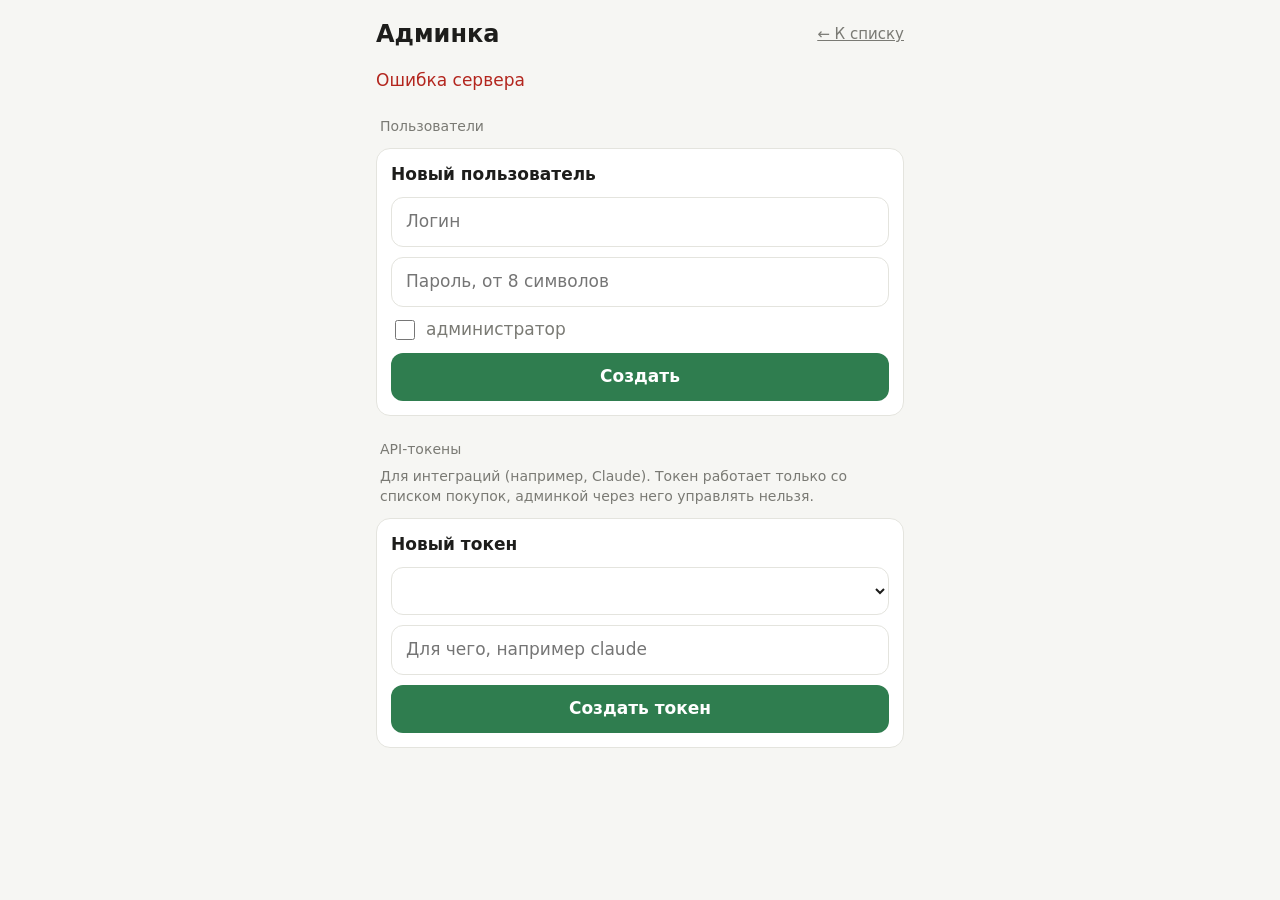
==== static/admin.html @ fd40a1fc "Список покупок: FastAPI, вход по паролю, админка, Docker + Caddy Общий список на несколько человек: " ====
<!doctype html>
<html lang="ru">
<head>
<meta charset="utf-8">
<meta name="viewport" content="width=device-width, initial-scale=1">
<title>Админка · Покупки</title>
<link rel="stylesheet" href="/static/style.css">
<script src="/static/admin.js" defer></script>
</head>
<body>
<main>
  <header>
    <h1>Админка</h1>
    <a class="link" href="/">← К списку</a>
  </header>
  <p class="error" id="error" role="alert"></p>

  <div class="section"><span class="muted">Пользователи</span></div>
  <ul id="users"></ul>
  <form class="card stack" id="add-user">
    <strong>Новый пользователь</strong>
    <input type="text" name="username" placeholder="Логин" autocomplete="off" autocapitalize="off" maxlength="64" required>
    <input type="password" name="password" placeholder="Пароль, от 8 символов" autocomplete="new-password" minlength="8" required>
    <label class="check"><input type="checkbox" name="is_admin"> администратор</label>
    <button class="btn" type="submit">Создать</button>
  </form>

  <div class="section"><span class="muted">API-токены</span></div>
  <p class="muted hint">Для интеграций (например, Claude). Токен работает только со списком покупок, админкой через него управлять нельзя.</p>
  <ul id="tokens"></ul>
  <div class="card stack" id="new-token" hidden>
    <strong>Скопируйте токен — второй раз его не показать</strong>
    <code id="new-token-value"></code>
    <div class="row">
      <button class="btn" type="button" id="copy-token">Скопировать</button>
      <button class="link" type="button" id="hide-token">Скрыть</button>
    </div>
  </div>
  <form class="card stack" id="add-token">
    <strong>Новый токен</strong>
    <select name="user_id" required></select>
    <input type="text" name="name" placeholder="Для чего, например claude" maxlength="64" required>
    <button class="btn" type="submit">Создать токен</button>
  </form>
</main>
</body>
</html>
---- static/style.css ----
:root {
  --bg: #f6f6f3;
  --card: #ffffff;
  --text: #1d1d1b;
  --muted: #7a7a74;
  --line: #e4e4de;
  --accent: #2f7d4f;
  --accent-text: #ffffff;
  --danger: #b3261e;
  color-scheme: light dark;
}
@media (prefers-color-scheme: dark) {
  :root {
    --bg: #161615;
    --card: #222220;
    --text: #ecece8;
    --muted: #96968f;
    --line: #34342f;
    --accent: #5fbf85;
    --accent-text: #0f1f15;
    --danger: #f2877f;
  }
}
* { box-sizing: border-box; }
[hidden] { display: none !important; }
body {
  margin: 0;
  background: var(--bg);
  color: var(--text);
  font: 17px/1.4 system-ui, -apple-system, "Segoe UI", Roboto, sans-serif;
  -webkit-text-size-adjust: 100%;
}
main { max-width: 560px; margin: 0 auto; padding: 16px 16px 48px; }
header { display: flex; align-items: center; justify-content: space-between; gap: 12px; margin-bottom: 16px; }
h1 { font-size: 24px; margin: 0; }
.muted { color: var(--muted); font-size: 14px; }
button, input { font: inherit; }
input[type=text], input[type=password] {
  width: 100%;
  padding: 12px 14px;
  border: 1px solid var(--line);
  border-radius: 12px;
  background: var(--card);
  color: var(--text);
  min-width: 0;
}
input:focus { outline: 2px solid var(--accent); outline-offset: 1px; }
.btn {
  padding: 12px 18px;
  border: 0;
  border-radius: 12px;
  background: var(--accent);
  color: var(--accent-text);
  font-weight: 600;
  cursor: pointer;
  white-space: nowrap;
}
.btn:disabled { opacity: .6; }
.link { background: none; border: 0; color: var(--muted); cursor: pointer; padding: 8px 0; text-decoration: underline; font-size: 15px; }
form.add { display: flex; gap: 8px; margin-bottom: 16px; }
ul { list-style: none; margin: 0; padding: 0; background: var(--card); border: 1px solid var(--line); border-radius: 14px; overflow: hidden; }
ul:empty { display: none; }
li { display: flex; align-items: center; gap: 12px; padding: 10px 8px 10px 14px; border-top: 1px solid var(--line); }
li:first-child { border-top: 0; }
li label { flex: 1; display: flex; align-items: center; gap: 12px; cursor: pointer; min-width: 0; }
li input[type=checkbox] { width: 22px; height: 22px; accent-color: var(--accent); flex: none; }
li .name { overflow-wrap: anywhere; }
li .who { display: block; color: var(--muted); font-size: 13px; }
li.bought .name { text-decoration: line-through; color: var(--muted); }
li .del { background: none; border: 0; color: var(--muted); font-size: 22px; line-height: 1; padding: 6px 10px; cursor: pointer; border-radius: 8px; }
li .del:hover { color: var(--danger); }
.section { display: flex; justify-content: space-between; align-items: baseline; margin: 24px 4px 8px; }
.empty { text-align: center; color: var(--muted); padding: 32px 0; }
.error { color: var(--danger); min-height: 1.4em; margin: 8px 0 0; }
.login { max-width: 360px; margin-top: 12vh; }
.login form { display: grid; gap: 10px; }

/* смена пароля и админка */
header .actions { display: flex; align-items: baseline; gap: 12px; flex-wrap: wrap; justify-content: flex-end; }
a.link { display: inline-block; }
select {
  width: 100%;
  padding: 12px 14px;
  border: 1px solid var(--line);
  border-radius: 12px;
  background: var(--card);
  color: var(--text);
  font: inherit;
}
.card { background: var(--card); border: 1px solid var(--line); border-radius: 14px; padding: 14px; margin: 12px 0 16px; }
.stack { display: grid; gap: 10px; }
.row { display: flex; align-items: center; gap: 12px; flex-wrap: wrap; }
.check { display: flex; align-items: center; gap: 8px; color: var(--muted); }
.check input { width: 20px; height: 20px; accent-color: var(--accent); }
.grow { flex: 1; min-width: 0; }
.badge { margin-left: 8px; padding: 1px 8px; border-radius: 999px; background: var(--accent); color: var(--accent-text); font-size: 12px; font-weight: 600; vertical-align: 2px; }
.hint { margin: 0 4px 8px; }
.ok { color: var(--accent); margin: 8px 0 0; }
li.wrap { flex-wrap: wrap; }
li form.inline { flex-basis: 100%; display: flex; gap: 8px; }
code { display: block; padding: 10px 12px; border-radius: 10px; background: var(--bg); border: 1px solid var(--line); overflow-wrap: anywhere; font-size: 14px; user-select: all; }
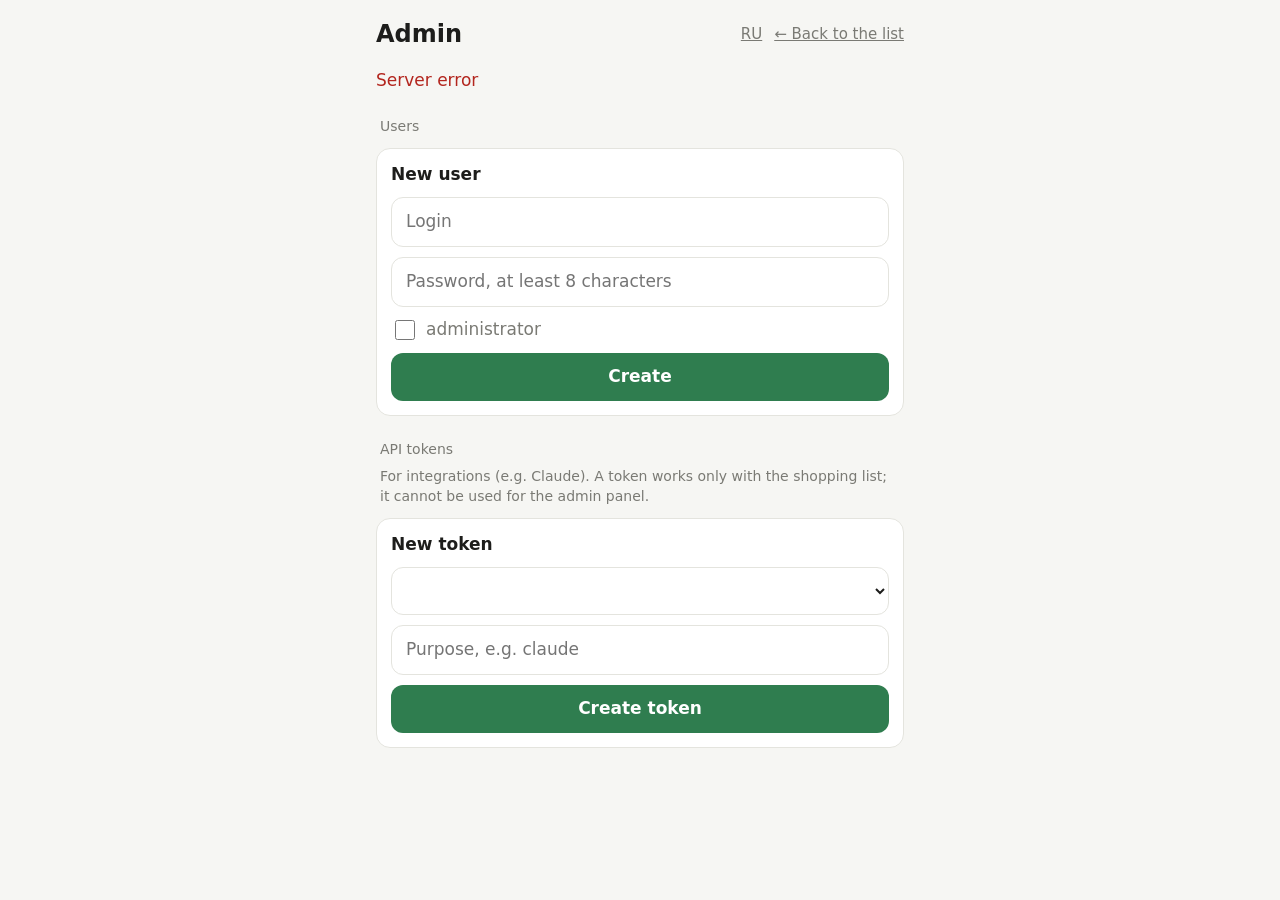
==== commit 6a8f5fea: "Название «Купи», интерфейс RU/EN, README на английском, MIT - Приложение называется «Купи» (Kupi). -" ====
--- a/static/admin.html
+++ b/static/admin.html
@@ -1,46 +1,50 @@
 <!doctype html>
-<html lang="ru">
+<html lang="ru" data-title="admin.title">
 <head>
 <meta charset="utf-8">
 <meta name="viewport" content="width=device-width, initial-scale=1">
-<title>Админка · Покупки</title>
+<title>Админка · Купи</title>
 <link rel="stylesheet" href="/static/style.css">
+<script src="/static/i18n.js" defer></script>
 <script src="/static/admin.js" defer></script>
 </head>
 <body>
 <main>
   <header>
-    <h1>Админка</h1>
-    <a class="link" href="/">← К списку</a>
+    <h1 data-i18n="admin.heading">Админка</h1>
+    <div class="actions">
+      <button class="link" id="lang" type="button">EN</button>
+      <a class="link" href="/" data-i18n="admin.back">← К списку</a>
+    </div>
   </header>
   <p class="error" id="error" role="alert"></p>
 
-  <div class="section"><span class="muted">Пользователи</span></div>
+  <div class="section"><span class="muted" data-i18n="admin.users">Пользователи</span></div>
   <ul id="users"></ul>
   <form class="card stack" id="add-user">
-    <strong>Новый пользователь</strong>
-    <input type="text" name="username" placeholder="Логин" autocomplete="off" autocapitalize="off" maxlength="64" required>
-    <input type="password" name="password" placeholder="Пароль, от 8 символов" autocomplete="new-password" minlength="8" required>
-    <label class="check"><input type="checkbox" name="is_admin"> администратор</label>
-    <button class="btn" type="submit">Создать</button>
+    <strong data-i18n="admin.newUser">Новый пользователь</strong>
+    <input type="text" name="username" placeholder="Логин" data-i18n-ph="admin.username" autocomplete="off" autocapitalize="off" maxlength="64" required>
+    <input type="password" name="password" placeholder="Пароль, от 8 символов" data-i18n-ph="admin.password" autocomplete="new-password" minlength="8" required>
+    <label class="check"><input type="checkbox" name="is_admin"> <span data-i18n="admin.isAdmin">администратор</span></label>
+    <button class="btn" type="submit" data-i18n="admin.create">Создать</button>
   </form>
 
-  <div class="section"><span class="muted">API-токены</span></div>
-  <p class="muted hint">Для интеграций (например, Claude). Токен работает только со списком покупок, админкой через него управлять нельзя.</p>
+  <div class="section"><span class="muted" data-i18n="admin.tokens">API-токены</span></div>
+  <p class="muted hint" data-i18n="admin.tokensHint">Для интеграций (например, Claude). Токен работает только со списком покупок, админкой через него управлять нельзя.</p>
   <ul id="tokens"></ul>
   <div class="card stack" id="new-token" hidden>
-    <strong>Скопируйте токен — второй раз его не показать</strong>
+    <strong data-i18n="admin.tokenOnce">Скопируйте токен — второй раз его не показать</strong>
     <code id="new-token-value"></code>
     <div class="row">
-      <button class="btn" type="button" id="copy-token">Скопировать</button>
-      <button class="link" type="button" id="hide-token">Скрыть</button>
+      <button class="btn" type="button" id="copy-token" data-i18n="admin.copy">Скопировать</button>
+      <button class="link" type="button" id="hide-token" data-i18n="admin.hide">Скрыть</button>
     </div>
   </div>
   <form class="card stack" id="add-token">
-    <strong>Новый токен</strong>
+    <strong data-i18n="admin.newToken">Новый токен</strong>
     <select name="user_id" required></select>
-    <input type="text" name="name" placeholder="Для чего, например claude" maxlength="64" required>
-    <button class="btn" type="submit">Создать токен</button>
+    <input type="text" name="name" placeholder="Для чего, например claude" data-i18n-ph="admin.tokenName" maxlength="64" required>
+    <button class="btn" type="submit" data-i18n="admin.createToken">Создать токен</button>
   </form>
 </main>
 </body>
--- a/static/style.css
+++ b/static/style.css
@@ -73,6 +73,7 @@
 .empty { text-align: center; color: var(--muted); padding: 32px 0; }
 .error { color: var(--danger); min-height: 1.4em; margin: 8px 0 0; }
 .login { max-width: 360px; margin-top: 12vh; }
+.topbar { display: flex; justify-content: flex-end; }
 .login form { display: grid; gap: 10px; }
 
 /* смена пароля и админка */
